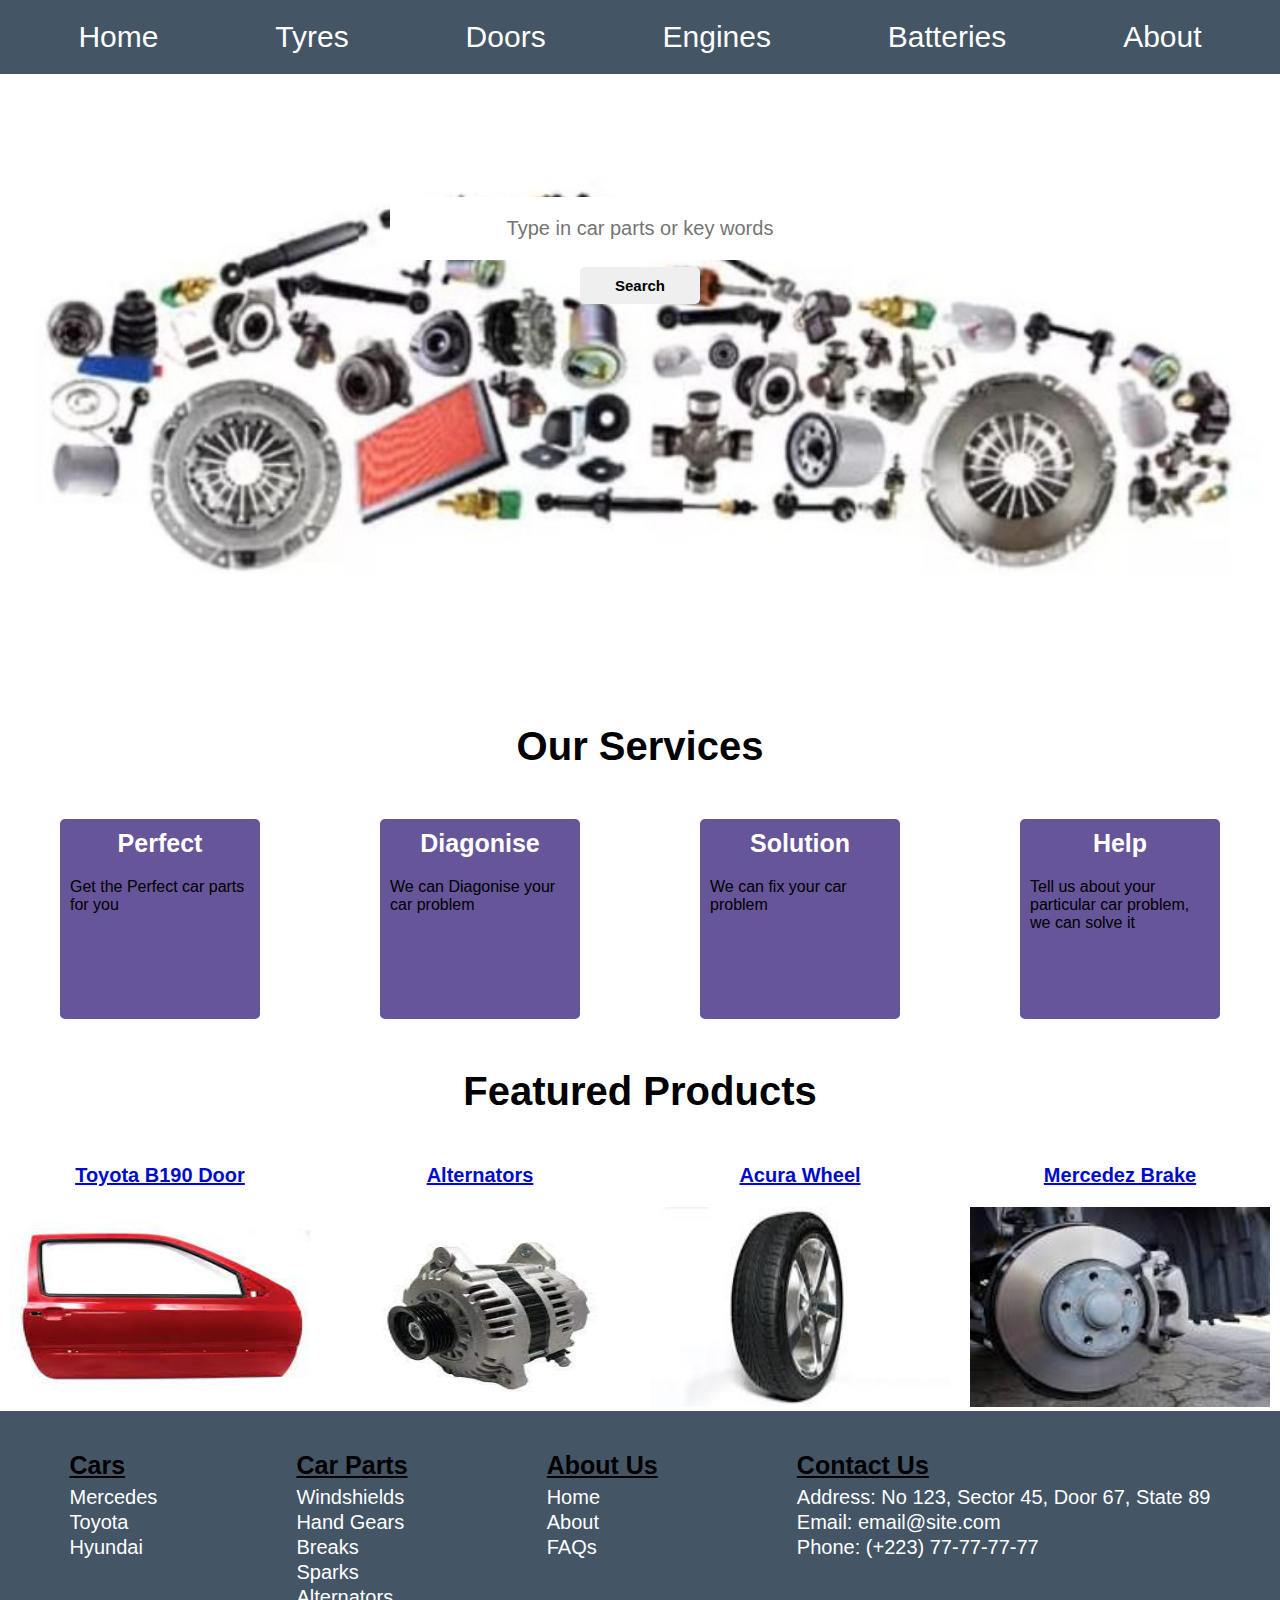
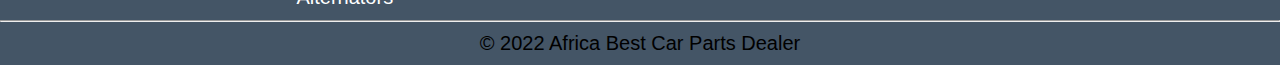
==== index.html @ d333eba8 "Add files via upload" ====
<!DOCTYPE html>
<html lang="en" dir="ltr">
  <head>
    <meta charset="utf-8">
    <link rel="stylesheet" href="css/index.css">
    <title></title>
  </head>
  <body>
    <section id="header">
      <ul id="navbar">
        <li> <a href="index.html">Home</a> </li>
        <li> <a href="tyres.html">Tyres</a> </li>
        <li> <a href="#">Doors</a> </li>
        <li> <a href="#">Engines</a> </li>
        <li> <a href="#">Batteries</a> </li>
        <li> <a href="#">About</a> </li>
      </ul>
    </section>

    <section>
      <div class="home--pic">
        <p>Car parts in Africa as never before.
        We'll bring it to wherever you're
        </p>
        <input type="text" placeholder="Type in car parts or key words">
        <input type="submit" value="Search">
      </div>
    </section>

    <section id="services">
      <h2>Our Services</h2>
      <div id="service-box">
        <div class="service">
          <h3>Perfect</h3>
          <p>Get the Perfect car parts for you</p>
        </div>

        <div class="service">
          <h3>Diagonise</h3>
          <p>We can Diagonise your car problem</p>
        </div>

        <div class="service">
          <h3>Solution</h3>
          <p>We can fix your car problem</p>
        </div>

        <div class="service">
          <h3>Help</h3>
          <p>Tell us about your particular car problem, we can solve it</p>
        </div>
      </div>
    </section>

    <section id="features">
      <h2>Featured Products</h2>
      <div id="feature-products">
        <a href="#">
          <div class="product">
            <h5>Toyota B190 Door</h5>
            <img src="images/door.jpg" alt="">
          </div>
        </a>

        <a href="#">
          <div class="product">
            <h5>Alternators</h5>
            <img src="images/alternators.jpg" alt="">
          </div>
        </a>

        <a href="products.html">
          <div class="product">
            <h5>Acura Wheel</h5>
            <img src="images/wheel.jpg" alt="">
          </div>
        </a>

        <a href="#">
          <div class="product">
            <h5>Mercedez Brake</h5>
            <img src="images/brake.jpg" alt="">
          </div>
        </a>
      </div>
    </section>

    <footer>
      <div id="footer-col">
        <div class="">
          <h4>Cars</h4>
          <ul>
            <li><a href="#">Mercedes</a></li>
            <li> <a href="#">Toyota</a> </li>
            <li> <a href="#">Hyundai</a> </li>
          </ul>
        </div>

        <div class="">
          <h4>Car Parts</h4>
          <ul>
            <li> <a href="#">Windshields</a> </li>
            <li> <a href="#">Hand Gears</a> </li>
            <li> <a href="#">Breaks</a> </li>
            <li> <a href="#">Sparks</a> </li>
            <li> <a href="#">Alternators</a> </li>
          </ul>
        </div>

        <div class="">
          <h4>About Us</h4>
          <ul>
            <li> <a href="#">Home</a> </li>
            <li> <a href="#">About</a> </li>
            <li> <a href="#">FAQs</a> </li>
          </ul>
        </div>

        <div class="">
          <h4>Contact Us</h4>
          <ul>
            <li>Address: No 123, Sector 45, Door 67, State 89</li>
            <li>Email: email@site.com</li>
            <li>Phone: (+223) 77-77-77-77</li>
          </ul>
        </div>
      </div>
      <hr>
      <p id="copyright">© 2022 Africa Best Car Parts Dealer</p>
    </footer>
  </body>
</html>
---- css/index.css ----
body {
  margin: 0;
}

* {
  margin: 0;
  padding: 0;
  box-sizing: border-box;
  font-family: "Spartan", sans-serif;
}

#navbar {
  display: flex;
  list-style: none;
  justify-content: space-around;
  padding: 20px;
  background-color: #456;
  align-items: center;
  margin-top: 0;

}

#navbar li {
  font-size: 30px;
}

#navbar li a {
  text-decoration: none;
  color: white;
  transition: 0.3s ease;
}

#navbar li a:hover {
  color: #088178;
}

.home--pic {
  background-image: url("../images/car_parts.jpg");
  background-repeat: no-repeat;
  background-size: cover;
  background-position: center;
  height: 600px;
  padding: 80px;
}

.home--pic p {
  text-align: center;
  color: white;
  font-size: 20px;
  margin-bottom: 20px;
}

input[type=text] {
  display: block;
  margin: 0 auto;
  width: 500px;
  text-align: center;
  padding: 20px;
  font-size: 20px;
  border-radius: 5px;
  border: none;

}

input[type=submit] {
  display: block;
  margin: 0 auto;
  margin-top: 7px;
  padding: 10px;
  border-radius: 5px;
  width: 120px;
  font-size: 15px;
  font-weight: bold;
  border: none;
}

input[type=submit]:hover {
  background-color: #879;
  cursor: pointer;
}

#services h2, #features h2 {
  text-align: center;
  margin-top: 50px;
  margin-bottom: 50px;
  font-size: 40px;
}

#service-box {
  display: flex;
  justify-content: space-around;
  margin-top: 30px;
}

.service {
  width: 200px;
  height: 200px;
  background-color: #659;
  border-radius: 5px;
}

.service h3 {
  margin-top: 10px;
  margin-bottom: 10px;
  color: white;
  text-align: center;
  font-size: 25px;
}

.service p {
  padding: 10px;
  font-size: 16px;
}

/* Featured Products */

#feature-products {
  display: flex;
  justify-content: space-around;
}

.product h5 {
  text-align: center;
  font-size: 20px;
  color: #000ccc;
  margin-bottom: 20px;
}

.product img {
  width: 300px;
  height: 200px;
  cursor: pointer;
}

footer {
  display: flex;
  flex-direction: column;
  align-items: center;
  background-color: #456;
}

#footer-col {
  display: flex;
  justify-content: space-around;
  width: 100%;
  margin-top: 40px;
  margin-bottom: 10px;
}

#footer-col h4 {
  margin-bottom: 5px;
  text-decoration: underline;
  font-size: 25px;
}

#footer-col li {
  list-style: none;
  line-height: 25px;
  color: white;
  font-size: 20px;
}

#footer-col li a {
  text-decoration: none;
  line-height: 25px;
  color: white;
}

#footer-col li a:hover {
  color: #689;
}

#copyright {
  font-size: 20px;
  margin-top: 10px;
  margin-bottom: 10px;
}

hr {
  width: 100%;
}
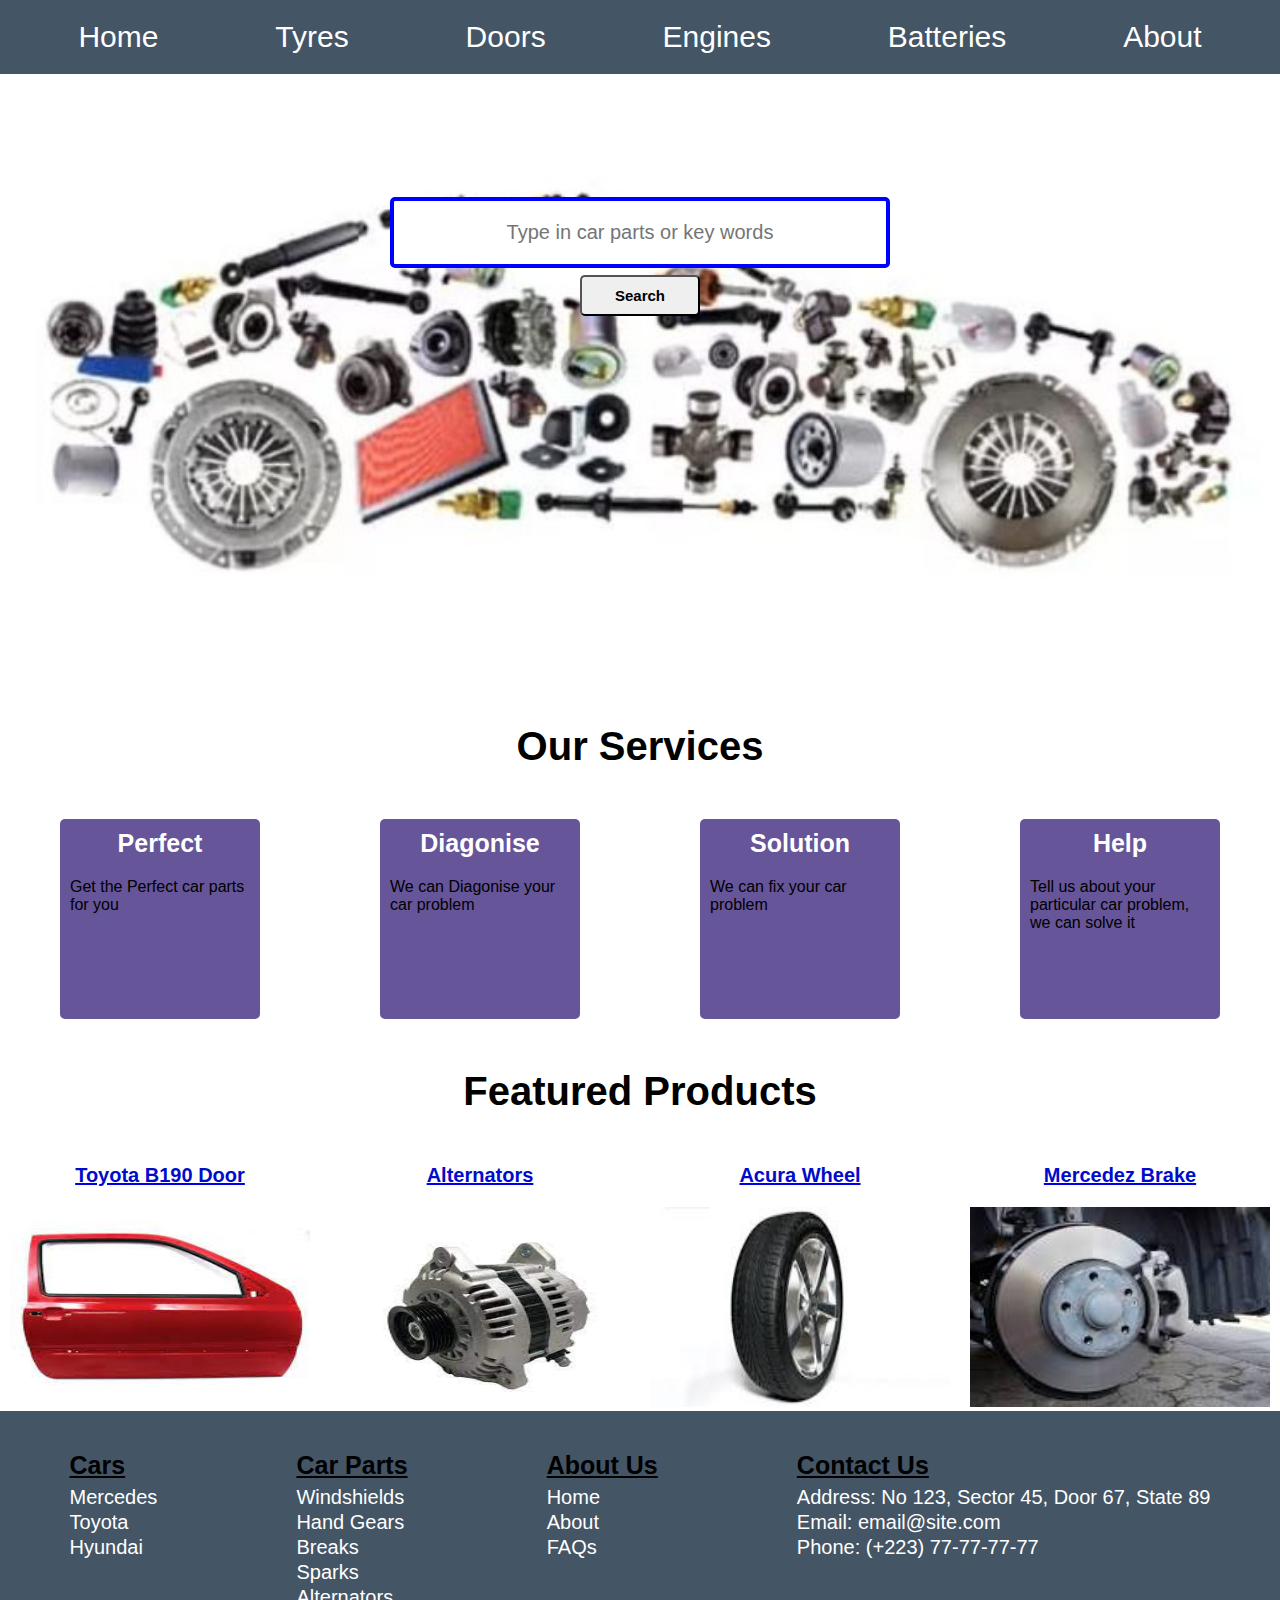
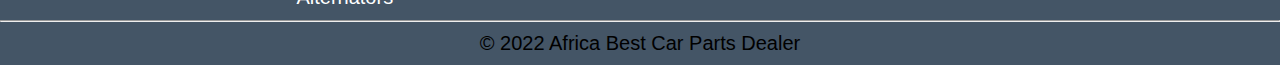
==== commit 63b15287: "Update index.html" ====
--- a/index.html
+++ b/index.html
@@ -55,14 +55,14 @@
     <section id="features">
       <h2>Featured Products</h2>
       <div id="feature-products">
-        <a href="#">
+        <a href="products.html">
           <div class="product">
             <h5>Toyota B190 Door</h5>
             <img src="images/door.jpg" alt="">
           </div>
         </a>
 
-        <a href="#">
+        <a href="products.html">
           <div class="product">
             <h5>Alternators</h5>
             <img src="images/alternators.jpg" alt="">
@@ -76,7 +76,7 @@
           </div>
         </a>
 
-        <a href="#">
+        <a href="products.html">
           <div class="product">
             <h5>Mercedez Brake</h5>
             <img src="images/brake.jpg" alt="">
--- a/css/index.css
+++ b/css/index.css
@@ -58,7 +58,7 @@
   padding: 20px;
   font-size: 20px;
   border-radius: 5px;
-  border: none;
+  border: 4px blue solid;
 
 }
 
@@ -71,7 +71,6 @@
   width: 120px;
   font-size: 15px;
   font-weight: bold;
-  border: none;
 }
 
 input[type=submit]:hover {
